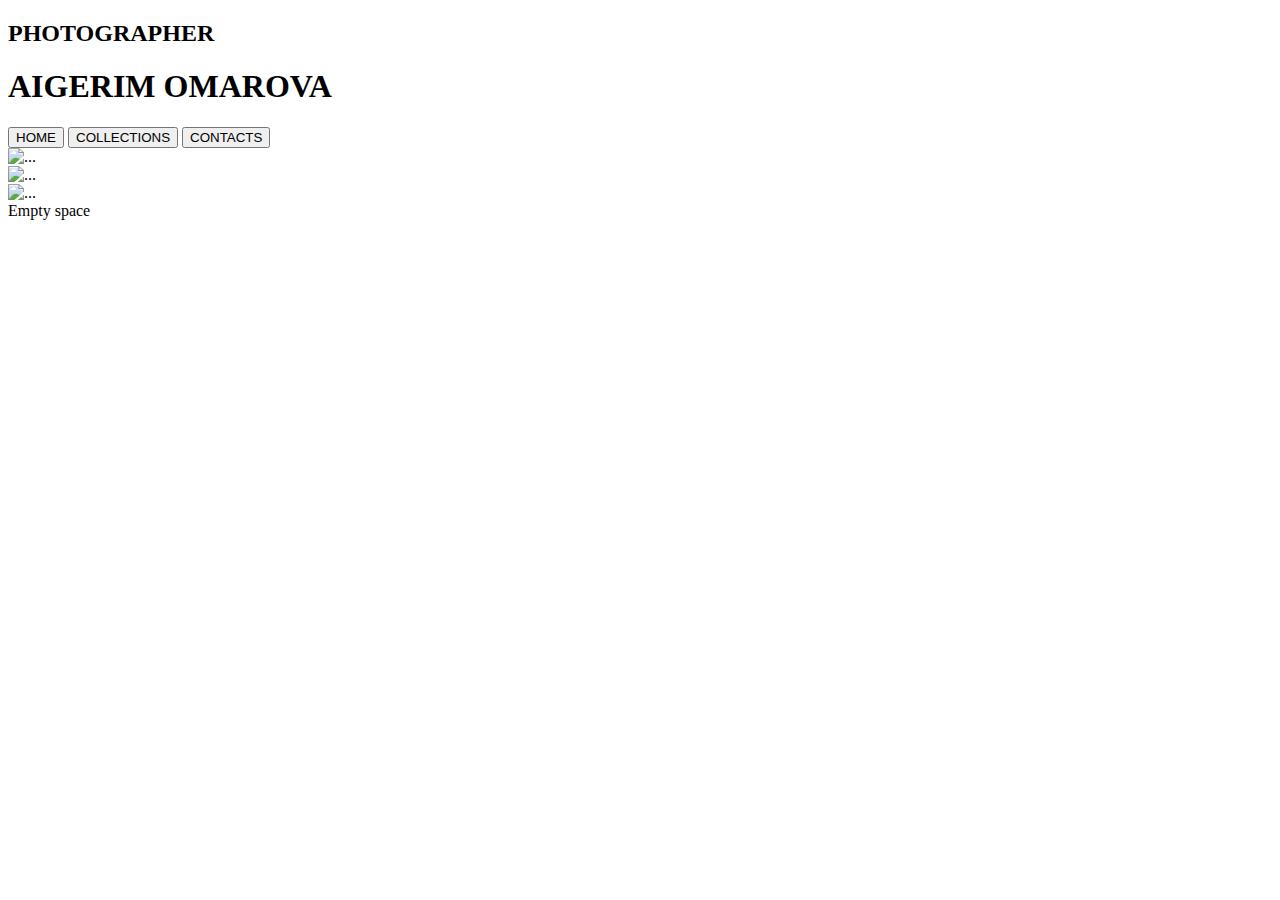
==== index.html @ 0f6c1a54 "mainPage, photos, styling.css, base.js" ====
<!DOCTYPE html>
<html>
  <title>mainpage</title>
  <meta charset="UTF-8">
<head>
      <link rel="stylesheet" href="https://stackpath.bootstrapcdn.com/bootstrap/4.2.1/css/bootstrap.min.css" integrity="sha384-GJzZqFGwb1QTTN6wy59ffF1BuGJpLSa9DkKMp0DgiMDm4iYMj70gZWKYbI706tWS"
        crossorigin="anonymous">
      <link rel="stylesheet" href="./styling.css" />
</head>

<body> 
    <div class="container">
      <div class="row">
          <div class="col">
            <h2 id="photographer"></h2>
            <h1 id="photographerName"></h1>
          </div>
      </div>
      <div class="row">
          
          <!-- nav bar -->
          <div class="col-3">

            <div class="btn-group-vertical">
                <button id="home" type="button" class="btn btn-primary" data-toggle="button" aria-pressed="false" autocomplete="off">
                  
                </button>
            
            
                <button id="collections" type="button" class="btn btn-primary" data-toggle="button" aria-pressed="false" autocomplete="off">
                  
                </button>
            
            
                <button id="contacts" type="button" class="btn btn-primary" data-toggle="button" aria-pressed="false" autocomplete="off">
                  
                </button>
            </div>
        </div>
          <div class="col-7">
              <div id="carouselExampleSlidesOnly" class="carousel slide" data-ride="carousel">
                <div class="carousel-inner">
                  <div class="carousel-item active">
                      <img src="photoSources/00.jpg" class="d-block w-100" alt="...">
                  </div>
                  <div class="carousel-item">
                    <img src="photoSources/1.jpg" class="d-block w-100" alt="...">
                  </div>
                  <div class="carousel-item">
                    <img src="photoSources/222.jpg" class="d-block w-100" alt="...">
                  </div>
                </div>
              </div>
          </div>
          <div class="col-2">
            Empty space  
          </div>

      </div>


    </div>

  <script src="./app.js"></script>

</body>


<!-- Footer -->
<footer> 
 
</footer>

</html>
---- styling.css ----
#photographer{
    max-width: 100%;
}
.sticky-top{
    position: absolute;
    top: 110%;
    left: 50%;
    z-index: 1200;
    transform: translate(-50%, -50%);
}
.img-fluid {
    max-width: 100%;
    height: auto;
    left: 10px;
  }
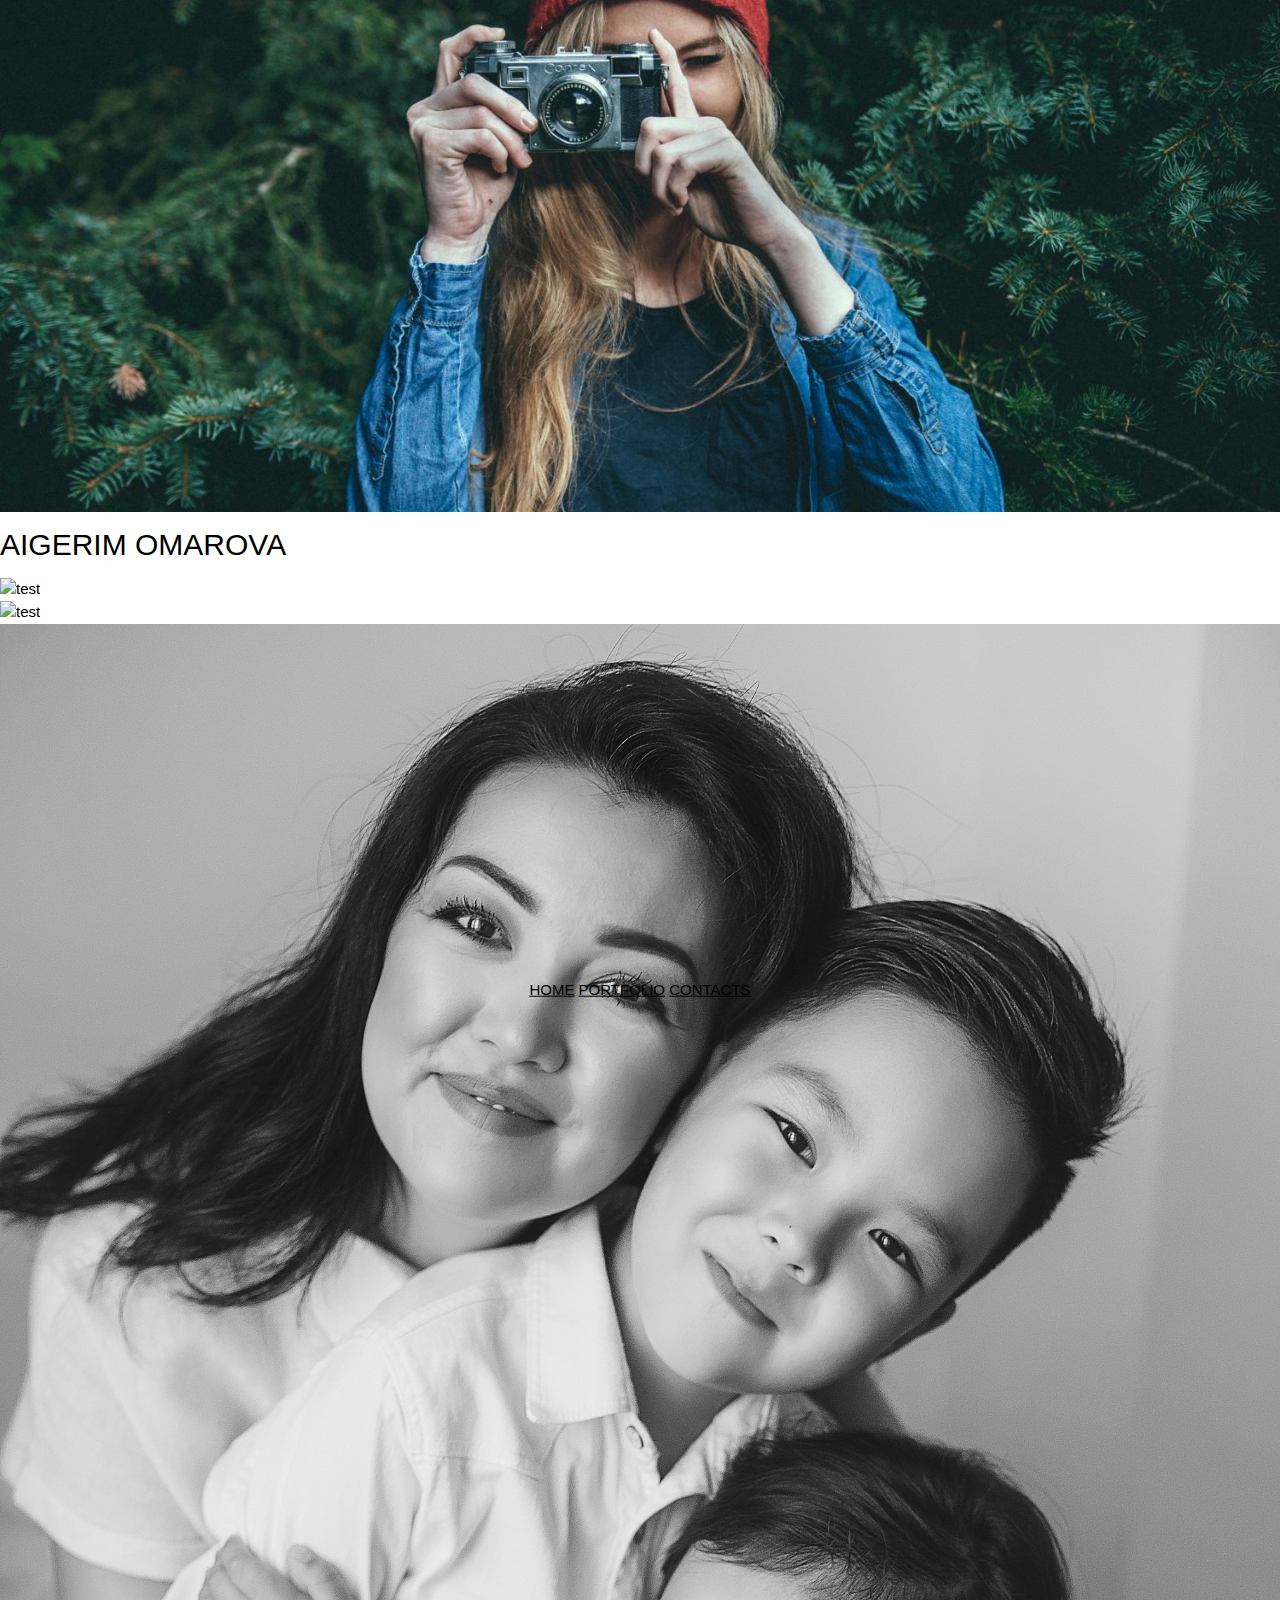
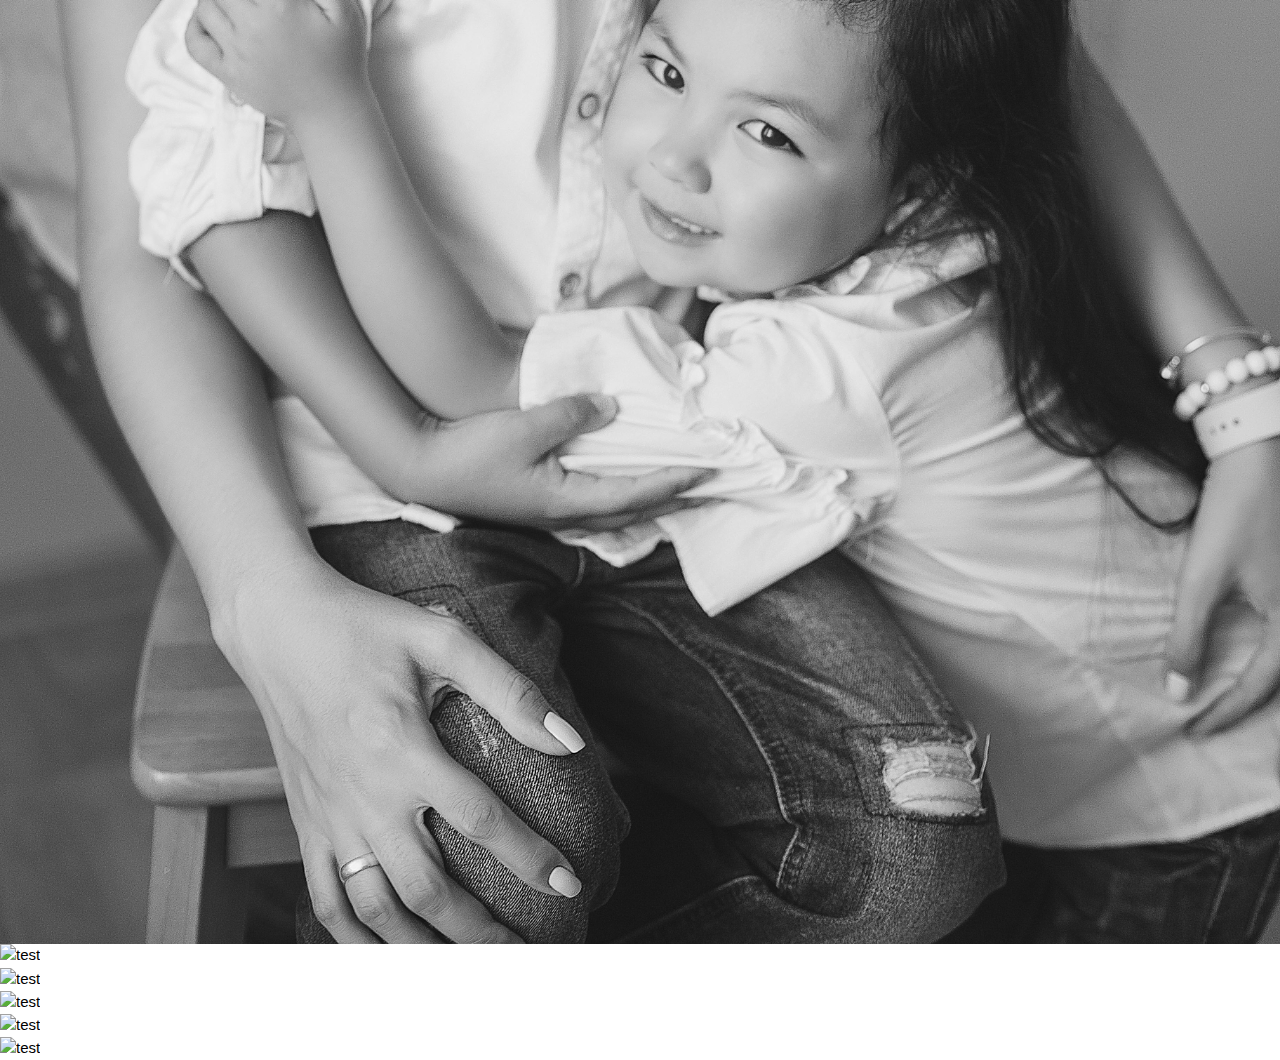
==== commit 7eaedfe3: "was removed:app.js, mainpage=index.js" ====
--- a/index.html
+++ b/index.html
@@ -1,67 +1,73 @@
 <!DOCTYPE html>
 <html>
-  <title>mainpage</title>
+  <title>base</title>
   <meta charset="UTF-8">
 <head>
       <link rel="stylesheet" href="https://stackpath.bootstrapcdn.com/bootstrap/4.2.1/css/bootstrap.min.css" integrity="sha384-GJzZqFGwb1QTTN6wy59ffF1BuGJpLSa9DkKMp0DgiMDm4iYMj70gZWKYbI706tWS"
         crossorigin="anonymous">
       <link rel="stylesheet" href="./styling.css" />
+      <link rel="stylesheet" href="https://www.w3schools.com/w3css/4/w3.css">
 </head>
 
 <body> 
     <div class="container">
-      <div class="row">
+        <div class="row">
+            <div class="col">
+                <img id="photographer" src="" alt="mainPhoto" class="img-responsive">
+                    <div class="carousel-caption">
+                            <h2><span id="aigerim" class="border"></span></h2>
+                            <nav class="navbar sticky-top navbar-light bg-light">
+                                    <a id="control-btn" class="navbar-brand" href="#"></a>
+                                    <a id="control-btn" class="navbar-brand" href="#"></a>
+                                    <a id="control-btn" class="navbar-brand" href="#"></a>
+                                  </nav>     
+                    </div>
+            </div>
+        
+        </div> 
+        <div class="row">
           <div class="col">
-            <h2 id="photographer"></h2>
-            <h1 id="photographerName"></h1>
+              <img id="firstPhoto" src="" alt="test" class="img-fluid">
           </div>
-      </div>
-      <div class="row">
-          
-          <!-- nav bar -->
-          <div class="col-3">
+        </div>
+        <div class="row">
+          <div class="col">
+              <img id="secondPhoto" src="" alt="test" class="img-fluid">
+          </div>
+        </div>
+        <div class="row">
+          <div class="col">
+              <img id="thirdPhoto" src="" alt="test" class="img-fluid">
+          </div>
+        </div>
+        <div class="row">
+          <div class="col">
+              <img id="thirdPhoto" src="" alt="test" class="img-fluid">
+          </div>
+        </div>
+        <div class="row">
+          <div class="col">
+              <img id="thirdPhoto" src="" alt="test" class="img-fluid">
+          </div>
+        </div>
+        <div class="row">
+          <div class="col">
+              <img id="thirdPhoto" src="" alt="test" class="img-fluid">
+          </div>
+        </div>
+        <div class="row">
+          <div class="col">
+              <img id="thirdPhoto" src="" alt="test" class="img-fluid">
+          </div>
+        </div>
+        <div class="row">
+          <div class="col">
+              <img id="thirdPhoto" src="" alt="test" class="img-fluid">
+          </div>
+        </div>
+    </div>                   
 
-            <div class="btn-group-vertical">
-                <button id="home" type="button" class="btn btn-primary" data-toggle="button" aria-pressed="false" autocomplete="off">
-                  
-                </button>
-            
-            
-                <button id="collections" type="button" class="btn btn-primary" data-toggle="button" aria-pressed="false" autocomplete="off">
-                  
-                </button>
-            
-            
-                <button id="contacts" type="button" class="btn btn-primary" data-toggle="button" aria-pressed="false" autocomplete="off">
-                  
-                </button>
-            </div>
-        </div>
-          <div class="col-7">
-              <div id="carouselExampleSlidesOnly" class="carousel slide" data-ride="carousel">
-                <div class="carousel-inner">
-                  <div class="carousel-item active">
-                      <img src="photoSources/00.jpg" class="d-block w-100" alt="...">
-                  </div>
-                  <div class="carousel-item">
-                    <img src="photoSources/1.jpg" class="d-block w-100" alt="...">
-                  </div>
-                  <div class="carousel-item">
-                    <img src="photoSources/222.jpg" class="d-block w-100" alt="...">
-                  </div>
-                </div>
-              </div>
-          </div>
-          <div class="col-2">
-            Empty space  
-          </div>
-
-      </div>
-
-
-    </div>
-
-  <script src="./app.js"></script>
+  <script src="./base.js"></script>
 
 </body>
 
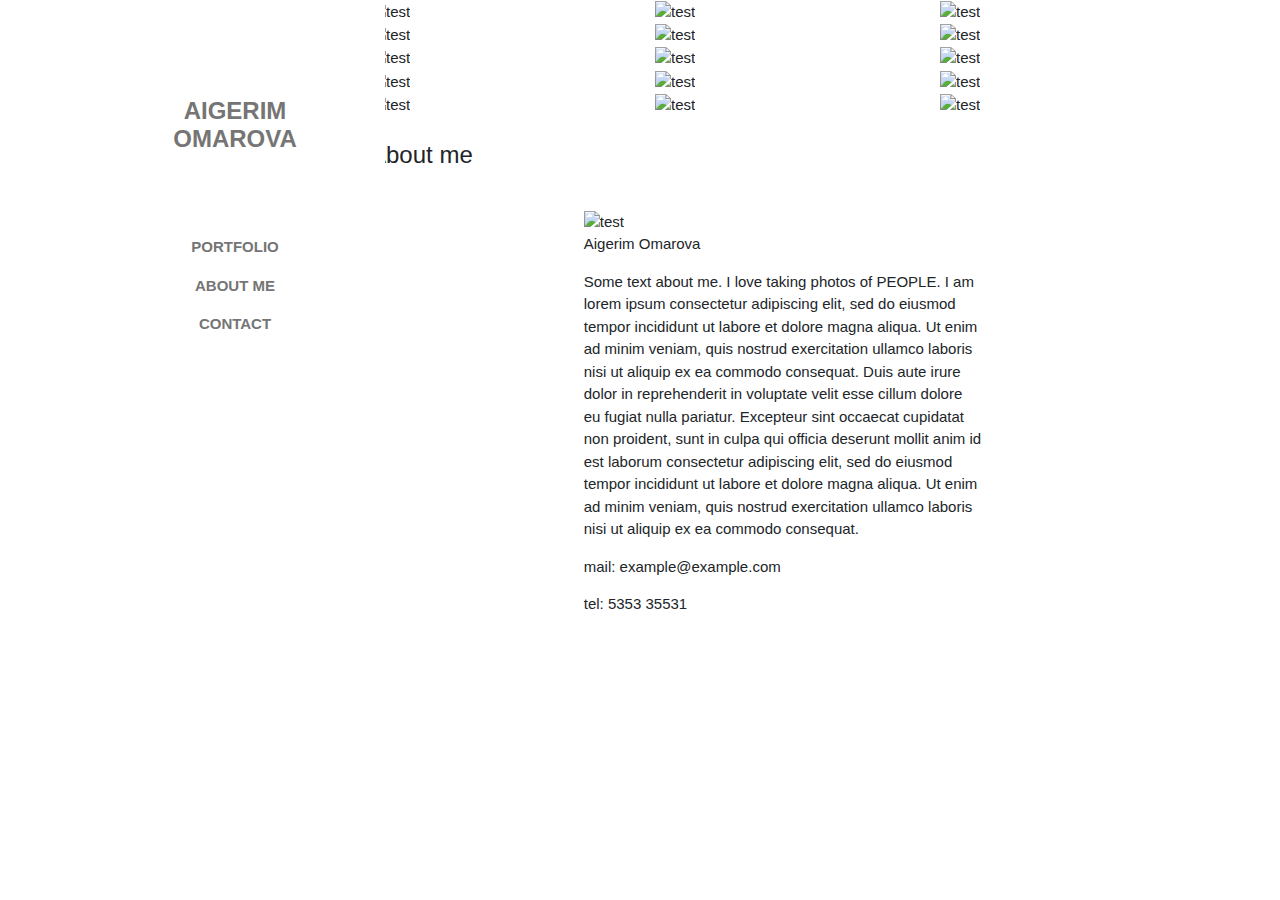
==== commit d3e89cf5: "total changing" ====
--- a/index.html
+++ b/index.html
@@ -1,80 +1,183 @@
 <!DOCTYPE html>
 <html>
-  <title>base</title>
+  <title>main</title>
   <meta charset="UTF-8">
 <head>
-      <link rel="stylesheet" href="https://stackpath.bootstrapcdn.com/bootstrap/4.2.1/css/bootstrap.min.css" integrity="sha384-GJzZqFGwb1QTTN6wy59ffF1BuGJpLSa9DkKMp0DgiMDm4iYMj70gZWKYbI706tWS"
-        crossorigin="anonymous">
-      <link rel="stylesheet" href="./styling.css" />
+  <link rel="stylesheet" href="https://stackpath.bootstrapcdn.com/bootstrap/4.3.1/css/bootstrap.min.css" integrity="sha384-ggOyR0iXCbMQv3Xipma34MD+dH/1fQ784/j6cY/iJTQUOhcWr7x9JvoRxT2MZw1T" crossorigin="anonymous">
+  <script src="https://stackpath.bootstrapcdn.com/bootstrap/4.3.1/js/bootstrap.min.js" integrity="sha384-JjSmVgyd0p3pXB1rRibZUAYoIIy6OrQ6VrjIEaFf/nJGzIxFDsf4x0xIM+B07jRM" crossorigin="anonymous"></script>
+      <link rel="stylesheet" href="./css4index2.css" />
       <link rel="stylesheet" href="https://www.w3schools.com/w3css/4/w3.css">
+      <link rel="stylesheet" href="https://fonts.googleapis.com/css?family=Raleway">
 </head>
 
 <body> 
     <div class="container">
+      <div class="bigColumn">
         <div class="row">
-            <div class="col">
-                <img id="photographer" src="" alt="mainPhoto" class="img-responsive">
-                    <div class="carousel-caption">
-                            <h2><span id="aigerim" class="border"></span></h2>
-                            <nav class="navbar sticky-top navbar-light bg-light">
-                                    <a id="control-btn" class="navbar-brand" href="#"></a>
-                                    <a id="control-btn" class="navbar-brand" href="#"></a>
-                                    <a id="control-btn" class="navbar-brand" href="#"></a>
-                                  </nav>     
+          
+          <div class="col-3">
+              
+              <!-- <p id="list-item-1"></p>
+              <div id="list-example" class="list-group">
+                  <a class="list-group-item list-group-item-action" href="#about-me">About me</a>
+                  <a class="list-group-item list-group-item-action" href="#list-item-2">Portfolio</a>
+                  <a class="list-group-item list-group-item-action" href="#list-item-3">Contact</a>
+                </div> -->
+                <!-- <div data-spy="scroll" data-target="#list-example" data-offset="0" class="scrollspy-example">
+                  <h4 id="list-item-1">Item 1</h4>
+                  <p>...</p>
+                  <h4 id="list-item-2">Item 2</h4>
+                  <p>...</p>
+                  <h4 id="list-item-3">Item 3</h4>
+                  <p>...</p>
+                  <h4 id="list-item-4">Item 4</h4>
+                  <p>...</p>
+                </div> -->
+          <!-- Sidebar/menu -->
+          <nav class="w3-sidebar w3-bar-block w3-white w3-animate-left w3-text-grey w3-collapse w3-top w3-center" style="z-index:3;width:300px;font-weight:bold" id="mySidebar"><br>
+            <h3 class="w3-padding-64 w3-center"><b>AIGERIM<br>OMAROVA</b></h3>
+            <a href="javascript:void(0)" onclick="w3_close()" class="w3-bar-item w3-button w3-padding w3-hide-large">CLOSE</a>
+            <a href="#" onclick="w3_close()" class="w3-bar-item w3-button">PORTFOLIO</a> 
+            <a href="#about" onclick="w3_close()" class="w3-bar-item w3-button">ABOUT ME</a> 
+            <a href="#contact" onclick="w3_close()" class="w3-bar-item w3-button">CONTACT</a>
+          </nav>
+
+            </div>
+
+            <div class="col-9">
+              <!-- 1 ряд -->
+              <div class="row">
+            <div class="col-4">
+                <img id="firstPhoto" src="" alt="test" class="img-fluid">
+            </div>
+            <div class="col-4">
+                <img id="firstPhoto" src="" alt="test" class="img-fluid">
+            </div>
+            <div class="col-4">
+                <img id="firstPhoto" src="" alt="test" class="img-fluid">
+            </div>
+          </div>
+          <!-- 2 ряд -->
+          <div class="row">
+              <div class="col-4">
+                  <img id="firstPhoto" src="" alt="test" class="img-fluid">
+              </div>
+              <div class="col-4">
+                  <img id="firstPhoto" src="" alt="test" class="img-fluid">
+              </div>
+              <div class="col-4">
+                  <img id="firstPhoto" src="" alt="test" class="img-fluid">
+              </div>
+            </div>
+            <!-- 3 ряд -->
+            <div class="row">
+                <div class="col-4">
+                    <img id="firstPhoto" src="" alt="test" class="img-fluid">
+                </div>
+                <div class="col-4">
+                    <img id="firstPhoto" src="" alt="test" class="img-fluid">
+                </div>
+                <div class="col-4">
+                    <img id="firstPhoto" src="" alt="test" class="img-fluid">
+                </div>
+              </div>
+              <!-- 4 ряд -->
+              <div class="row">
+                  <div class="col-4">
+                      <img id="firstPhoto" src="" alt="test" class="img-fluid">
+                  </div>
+                  <div class="col-4">
+                      <img id="firstPhoto" src="" alt="test" class="img-fluid">
+                  </div>
+                  <div class="col-4">
+                      <img id="firstPhoto" src="" alt="test" class="img-fluid">
+                  </div>
+                </div>
+                <!-- 5 ряд -->
+                <div class="row">
+                    <div class="col-4">
+                        <img id="firstPhoto" src="" alt="test" class="img-fluid">
                     </div>
-            </div>
-        
-        </div> 
-        <div class="row">
-          <div class="col">
-              <img id="firstPhoto" src="" alt="test" class="img-fluid">
+                    <div class="col-4">
+                        <img id="firstPhoto" src="" alt="test" class="img-fluid">
+                    </div>
+                    <div class="col-4">
+                        <img id="firstPhoto" src="" alt="test" class="img-fluid">
+                    </div>
+                  </div>
+                <div class="back-side-about-me">
+                  <!-- empty space -->
+                  <div class="row">
+                      <div  class="col">
+                        <p id="empty-space"></p>
+                      </div>
+                    </div>
+
+                    <!-- about me -->
+                  <div class="row">
+                      <div  class="col">
+                          <div data-spy="scroll" data-target="#list-example" data-offset="0" class="scrollspy-example">
+                              <h3 id="about">About me</h3>
+                            </div>
+                      </div>
+                    </div>
+                    <div class="row"><p></p></div>
+                    <div class="row"><p></p></div>
+                      <!-- my photo -->
+                    <div class="row">
+                          <div  class="col-3"><p></p></div>
+                          <div  class="col-6">
+                              <img id="img-about-me" src="" alt="test" class="img-fluid">
+                            </div>
+                          <div  class="col-3"><p></p></div>
+                    </div>
+
+                    <div class="row">
+                        <div class="col-3"><p></p></div>
+                        <div class="col-6"><p >Aigerim Omarova</p></div>
+                        <div  class="col-3"><p></p></div>
+                      </div>
+
+
+                      <div class="row">
+                        <div class="col-3"><p></p></div>
+                        <div class="col-6">
+                          <p id="plain-text"></p>
+                           <p></p></div>
+                          <div  class="col-3"><p></p></div>
+                      </div>
+                        
+                      <div class="row">
+                          <div class="col-3"><p></p></div>
+                          <div class="col-6">
+                            <p>mail: example@example.com</p>
+                             <p></p></div>
+                            <div  class="col-3"><p></p></div>
+                        </div>    
+                          
+                        <div class="row">
+                            <div class="col-3"><p></p></div>
+                            <div class="col-6">
+                              <p id="contact">tel: 5353 35531</p>
+                               <p></p></div>
+                              <div  class="col-3"><p></p></div>
+                          </div> 
+                        </div>
+                        
+                    </div>
+                  </div>
+
           </div>
-        </div>
-        <div class="row">
-          <div class="col">
-              <img id="secondPhoto" src="" alt="test" class="img-fluid">
-          </div>
-        </div>
-        <div class="row">
-          <div class="col">
-              <img id="thirdPhoto" src="" alt="test" class="img-fluid">
-          </div>
-        </div>
-        <div class="row">
-          <div class="col">
-              <img id="thirdPhoto" src="" alt="test" class="img-fluid">
-          </div>
-        </div>
-        <div class="row">
-          <div class="col">
-              <img id="thirdPhoto" src="" alt="test" class="img-fluid">
-          </div>
-        </div>
-        <div class="row">
-          <div class="col">
-              <img id="thirdPhoto" src="" alt="test" class="img-fluid">
-          </div>
-        </div>
-        <div class="row">
-          <div class="col">
-              <img id="thirdPhoto" src="" alt="test" class="img-fluid">
-          </div>
-        </div>
-        <div class="row">
-          <div class="col">
-              <img id="thirdPhoto" src="" alt="test" class="img-fluid">
-          </div>
-        </div>
-    </div>                   
+          
+              
+        </div>    
+    </div>             
 
   <script src="./base.js"></script>
-
+  
 </body>
 
 
-<!-- Footer -->
-<footer> 
- 
-</footer>
+
 
 </html>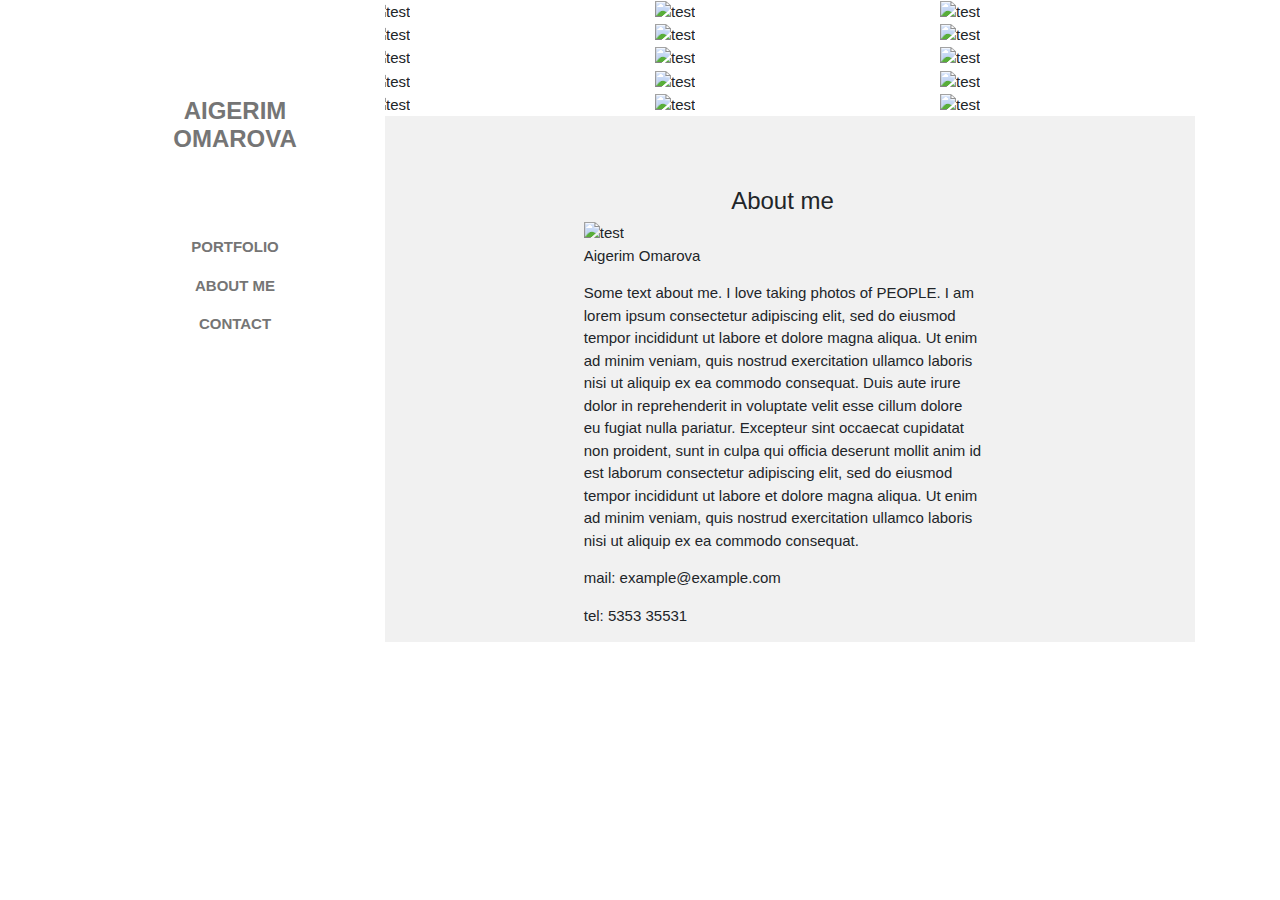
==== commit 33fa19b2: "index.html" ====
--- a/index.html
+++ b/index.html
@@ -5,7 +5,7 @@
 <head>
   <link rel="stylesheet" href="https://stackpath.bootstrapcdn.com/bootstrap/4.3.1/css/bootstrap.min.css" integrity="sha384-ggOyR0iXCbMQv3Xipma34MD+dH/1fQ784/j6cY/iJTQUOhcWr7x9JvoRxT2MZw1T" crossorigin="anonymous">
   <script src="https://stackpath.bootstrapcdn.com/bootstrap/4.3.1/js/bootstrap.min.js" integrity="sha384-JjSmVgyd0p3pXB1rRibZUAYoIIy6OrQ6VrjIEaFf/nJGzIxFDsf4x0xIM+B07jRM" crossorigin="anonymous"></script>
-      <link rel="stylesheet" href="./css4index2.css" />
+      <link rel="stylesheet" href="./styling.css" />
       <link rel="stylesheet" href="https://www.w3schools.com/w3css/4/w3.css">
       <link rel="stylesheet" href="https://fonts.googleapis.com/css?family=Raleway">
 </head>
--- a/styling.css
+++ b/styling.css
@@ -0,0 +1,40 @@
+#photographer{
+    max-width: 100%;
+}
+#aigerim{
+    background: yellow; 
+    position: absolute;
+    top: 100%;
+    left: 50%;
+    z-index: 1200;
+    transform: translate(-50%, -50%);
+}
+.img-fluid {
+    max-width: 100%;
+    height: auto;
+    left: 10px;
+  }
+
+  #empty-space{
+      background: #f1f1f1!important;
+      height: 60px;
+  }
+
+  #about{
+    position: absolute;
+    top: 110%;
+    left: 50%;
+    z-index: 1200;
+    transform: translate(-50%, -50%);
+  }
+  .back-side-about-me{
+      background-color:#f1f1f1!important; 
+  }
+  .text-about-me{
+      color: white;
+      position: absolute;
+    top: 110%;
+    left: 50%;
+    z-index: 1200;
+    transform: translate(-50%, -50%);
+  }